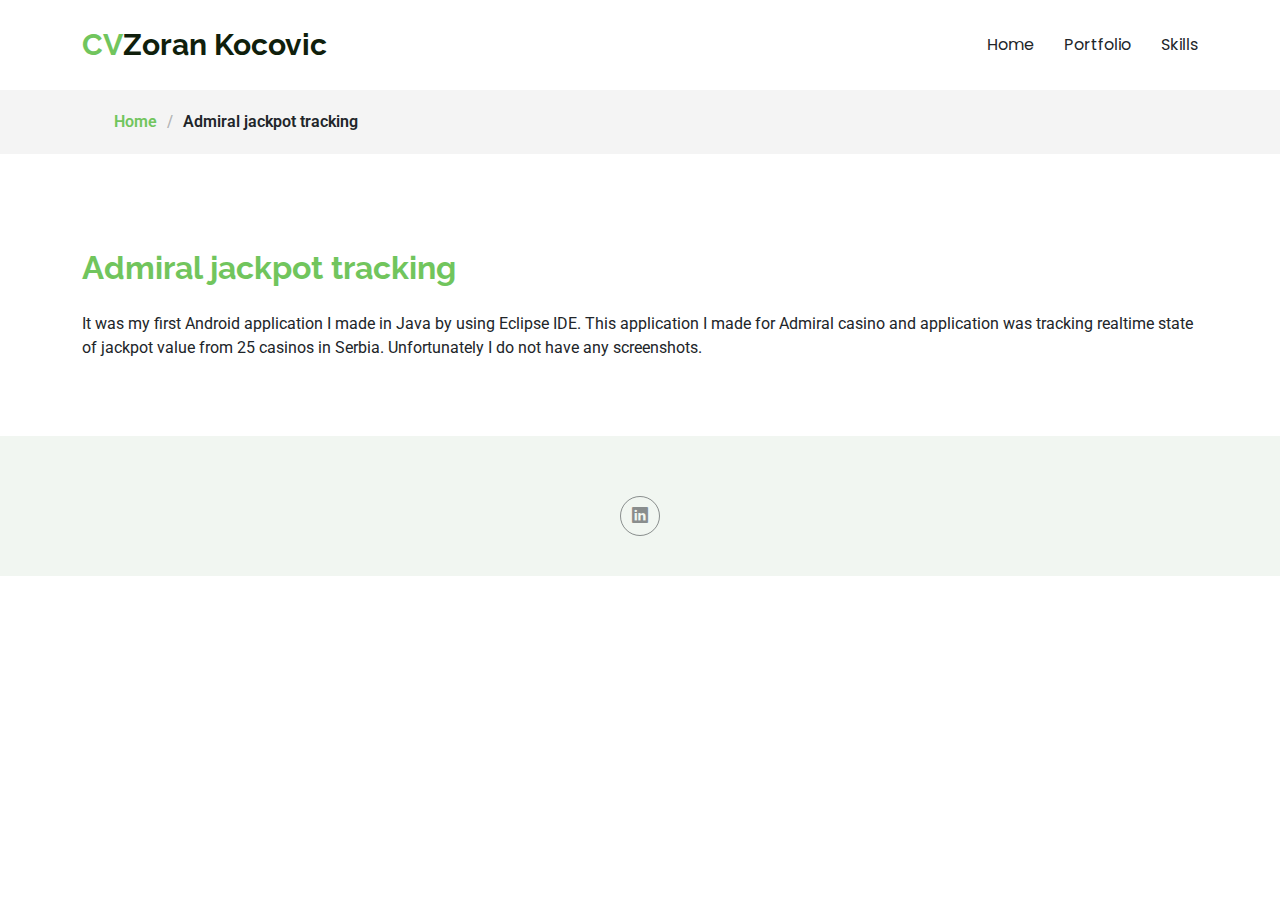
==== admiral_slot.html @ 2411fc8d "From php to html" ====
<!DOCTYPE html>
<html lang="en">

<head>
  <meta charset="utf-8">
  <meta content="width=device-width, initial-scale=1.0" name="viewport">
  <title>Kocovic Zoran - Resume </title>
  <meta name="description" content="">
  <meta name="keywords" content="">

  <!-- Favicons -->
  <link href="assets/img/favicon.png" rel="icon">
  <link href="assets/img/apple-touch-icon.png" rel="apple-touch-icon">

  <!-- Fonts -->
  <link href="https://fonts.googleapis.com" rel="preconnect">
  <link href="https://fonts.gstatic.com" rel="preconnect" crossorigin>
  <link href="https://fonts.googleapis.com/css2?family=Roboto:ital,wght@0,100;0,300;0,400;0,500;0,700;0,900;1,100;1,300;1,400;1,500;1,700;1,900&family=Poppins:ital,wght@0,100;0,200;0,300;0,400;0,500;0,600;0,700;0,800;0,900;1,100;1,200;1,300;1,400;1,500;1,600;1,700;1,800;1,900&family=Raleway:ital,wght@0,100;0,200;0,300;0,400;0,500;0,600;0,700;0,800;0,900;1,100;1,200;1,300;1,400;1,500;1,600;1,700;1,800;1,900&display=swap" rel="stylesheet">

  <!-- Vendor CSS Files -->
  <link href="assets/vendor/bootstrap/css/bootstrap.min.css" rel="stylesheet">
  <link href="assets/vendor/bootstrap-icons/bootstrap-icons.css" rel="stylesheet">
  <link href="assets/vendor/aos/aos.css" rel="stylesheet">
  <link href="assets/vendor/glightbox/css/glightbox.min.css" rel="stylesheet">

  <!-- Main CSS File -->
  <link href="assets/css/main.css" rel="stylesheet">

  <!-- =======================================================
  * Template Name: eStartup
  * Template URL: https://bootstrapmade.com/estartup-bootstrap-landing-page-template/
  * Updated: Aug 07 2024 with Bootstrap v5.3.3
  * Author: BootstrapMade.com
  * License: https://bootstrapmade.com/license/
  ======================================================== -->
</head>

<body class="index-page">

  <header id="header" class="header d-flex align-items-center sticky-top">
    <div class="container-fluid container-xl position-relative d-flex align-items-center justify-content-between">

      <a href="index.html" class="logo d-flex align-items-center">
        <!-- Uncomment the line below if you also wish to use an image logo -->
        <!-- <img src="assets/img/logo.png" alt=""> -->
        <h1 class="sitename"><span>CV</span>Zoran Kocovic</h1>
      </a>

      <nav id="navmenu" class="navmenu">
        <ul>
          <li><a href="./index.php">Home</a></li>
          <li><a href="./portfolio.html">Portfolio</a></li>
          <li><a href="./skills.html">Skills</a></li>
        
         
         
        </ul>
        <i class="mobile-nav-toggle d-xl-none bi bi-list"></i>
      </nav>

    </div>
  </header>


  <main class="main">

    <!-- Page Title -->
    <div class="page-title">
     
      <nav class="breadcrumbs">
        <div class="container">
          <ol>
            <li><a href="./index.php">Home</a></li>
            <li class="current">Admiral jackpot tracking</li>
          </ol>
        </div>
      </nav>
    </div><!-- End Page Title -->

    <!-- Starter Section Section -->
    <section id="starter-section" class="starter-section section">
  <!-- Section Title -->
  <div class="container section-title">
       
       <div> <span class="description-title">Admiral jackpot tracking</span></div>
     </div><!-- End Section Title -->

<div class="container" data-aos="fade-up">
  <p>It was my first Android application I made in Java by using Eclipse IDE. This application I made for Admiral casino and application was tracking realtime state of jackpot value from 25 casinos in Serbia. Unfortunately I do not have any screenshots.</p>
</div>

</section><!-- /Starter Section Section -->

  </main>

  <footer id="footer" class="footer light-background">

    <div class="container">
      <div class="copyright text-center ">
      </div>
      <div class="social-links d-flex justify-content-center">
       
        <a href=""><i class="bi bi-linkedin"></i></a>
      </div>
     
    </div>
    
    </footer>
    
    <!-- Scroll Top -->
    <a href="#" id="scroll-top" class="scroll-top d-flex align-items-center justify-content-center"><i class="bi bi-arrow-up-short"></i></a>
    
    <!-- Preloader -->
    <div id="preloader"></div>
    
    <!-- Vendor JS Files -->
    <script src="assets/vendor/bootstrap/js/bootstrap.bundle.min.js"></script>
    <script src="assets/vendor/php-email-form/validate.js"></script>
    <script src="assets/vendor/aos/aos.js"></script>
    <script src="assets/vendor/glightbox/js/glightbox.min.js"></script>
    
    <!-- Main JS File -->
    <script src="assets/js/main.js"></script>
    
    </body>
    
    </html>
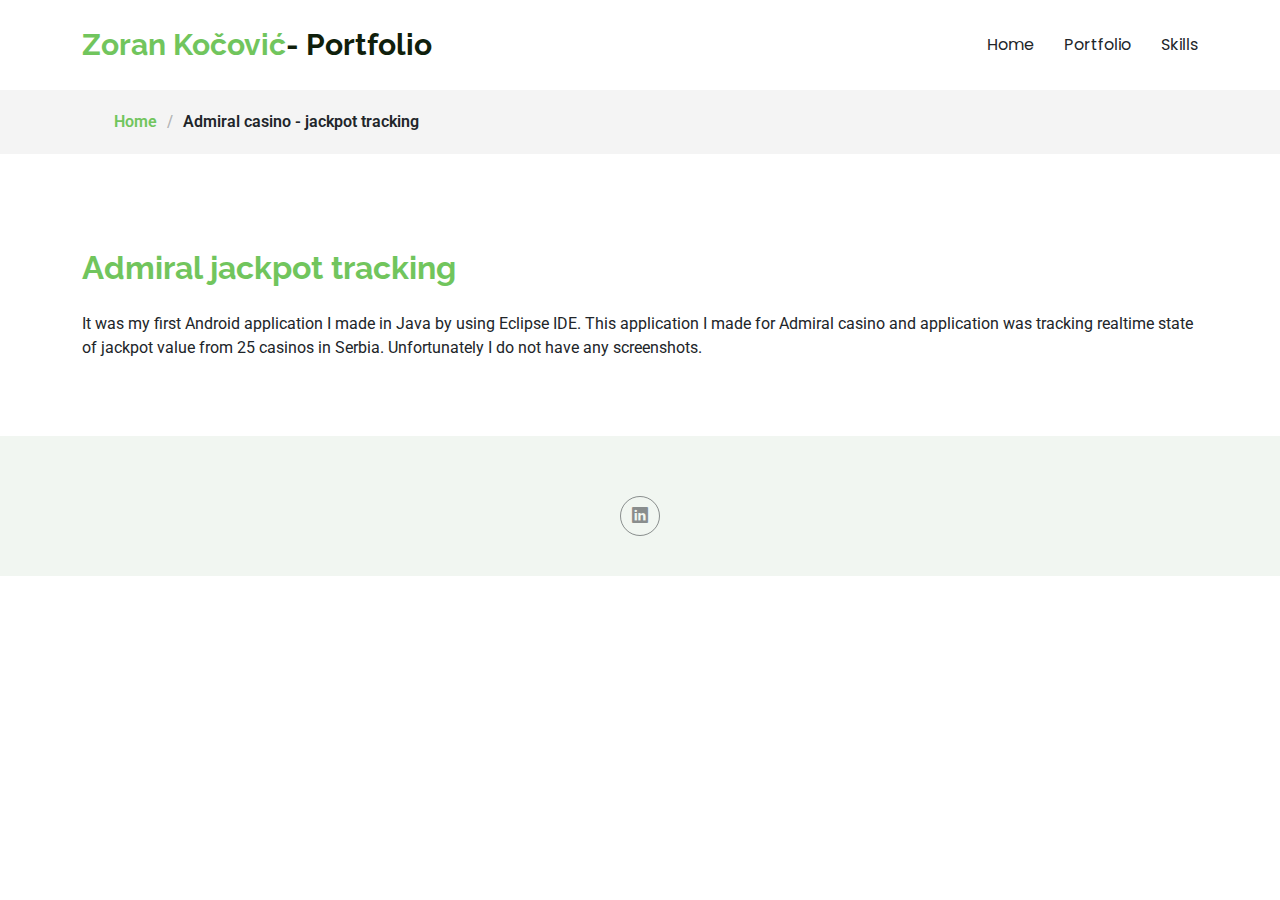
==== commit c92d602c: "Changes" ====
--- a/admiral_slot.html
+++ b/admiral_slot.html
@@ -4,13 +4,11 @@
 <head>
   <meta charset="utf-8">
   <meta content="width=device-width, initial-scale=1.0" name="viewport">
-  <title>Kocovic Zoran - Resume </title>
+  <title>Kocovic Zoran - Portfolio </title>
   <meta name="description" content="">
   <meta name="keywords" content="">
 
-  <!-- Favicons -->
-  <link href="assets/img/favicon.png" rel="icon">
-  <link href="assets/img/apple-touch-icon.png" rel="apple-touch-icon">
+
 
   <!-- Fonts -->
   <link href="https://fonts.googleapis.com" rel="preconnect">
@@ -43,14 +41,15 @@
       <a href="index.html" class="logo d-flex align-items-center">
         <!-- Uncomment the line below if you also wish to use an image logo -->
         <!-- <img src="assets/img/logo.png" alt=""> -->
-        <h1 class="sitename"><span>CV</span>Zoran Kocovic</h1>
+        <h1 class="sitename"><span>Zoran Kočović</span>- Portfolio</h1>
       </a>
 
       <nav id="navmenu" class="navmenu">
         <ul>
-          <li><a href="./index.php">Home</a></li>
+          <li><a href="./index.html">Home</a></li>
           <li><a href="./portfolio.html">Portfolio</a></li>
           <li><a href="./skills.html">Skills</a></li>
+        
         
          
          
@@ -62,6 +61,7 @@
   </header>
 
 
+
   <main class="main">
 
     <!-- Page Title -->
@@ -70,8 +70,8 @@
       <nav class="breadcrumbs">
         <div class="container">
           <ol>
-            <li><a href="./index.php">Home</a></li>
-            <li class="current">Admiral jackpot tracking</li>
+            <li><a href="./index.html">Home</a></li>
+            <li class="current">Admiral casino - jackpot tracking</li>
           </ol>
         </div>
       </nav>
@@ -99,8 +99,8 @@
       <div class="copyright text-center ">
       </div>
       <div class="social-links d-flex justify-content-center">
-       
-        <a href=""><i class="bi bi-linkedin"></i></a>
+        <a target="blank" href="https://www.linkedin.com/in/zoran-kocovic-6a9828bb/" ><i class="bi bi-linkedin"></i> </a>
+      
       </div>
      
     </div>
@@ -124,4 +124,4 @@
     
     </body>
     
-    </html>+    </html>
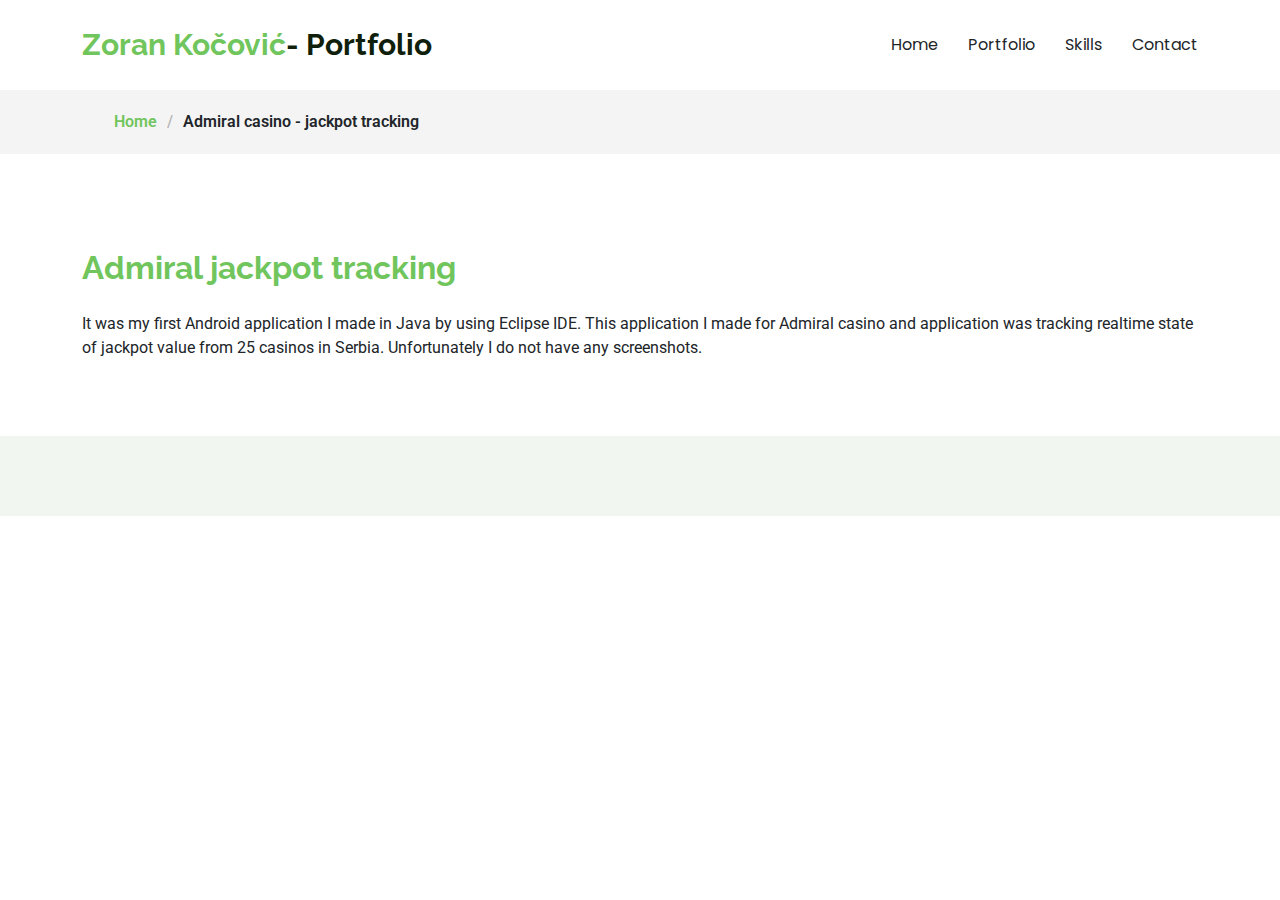
==== commit 4e1edf3d: "first commit" ====
--- a/admiral_slot.html
+++ b/admiral_slot.html
@@ -49,7 +49,7 @@
           <li><a href="./index.html">Home</a></li>
           <li><a href="./portfolio.html">Portfolio</a></li>
           <li><a href="./skills.html">Skills</a></li>
-        
+          <li><a href="./index.html#contact">Contact</a></li>
         
          
          
@@ -98,10 +98,7 @@
     <div class="container">
       <div class="copyright text-center ">
       </div>
-      <div class="social-links d-flex justify-content-center">
-        <a target="blank" href="https://www.linkedin.com/in/zoran-kocovic-6a9828bb/" ><i class="bi bi-linkedin"></i> </a>
-      
-      </div>
+     
      
     </div>
     
